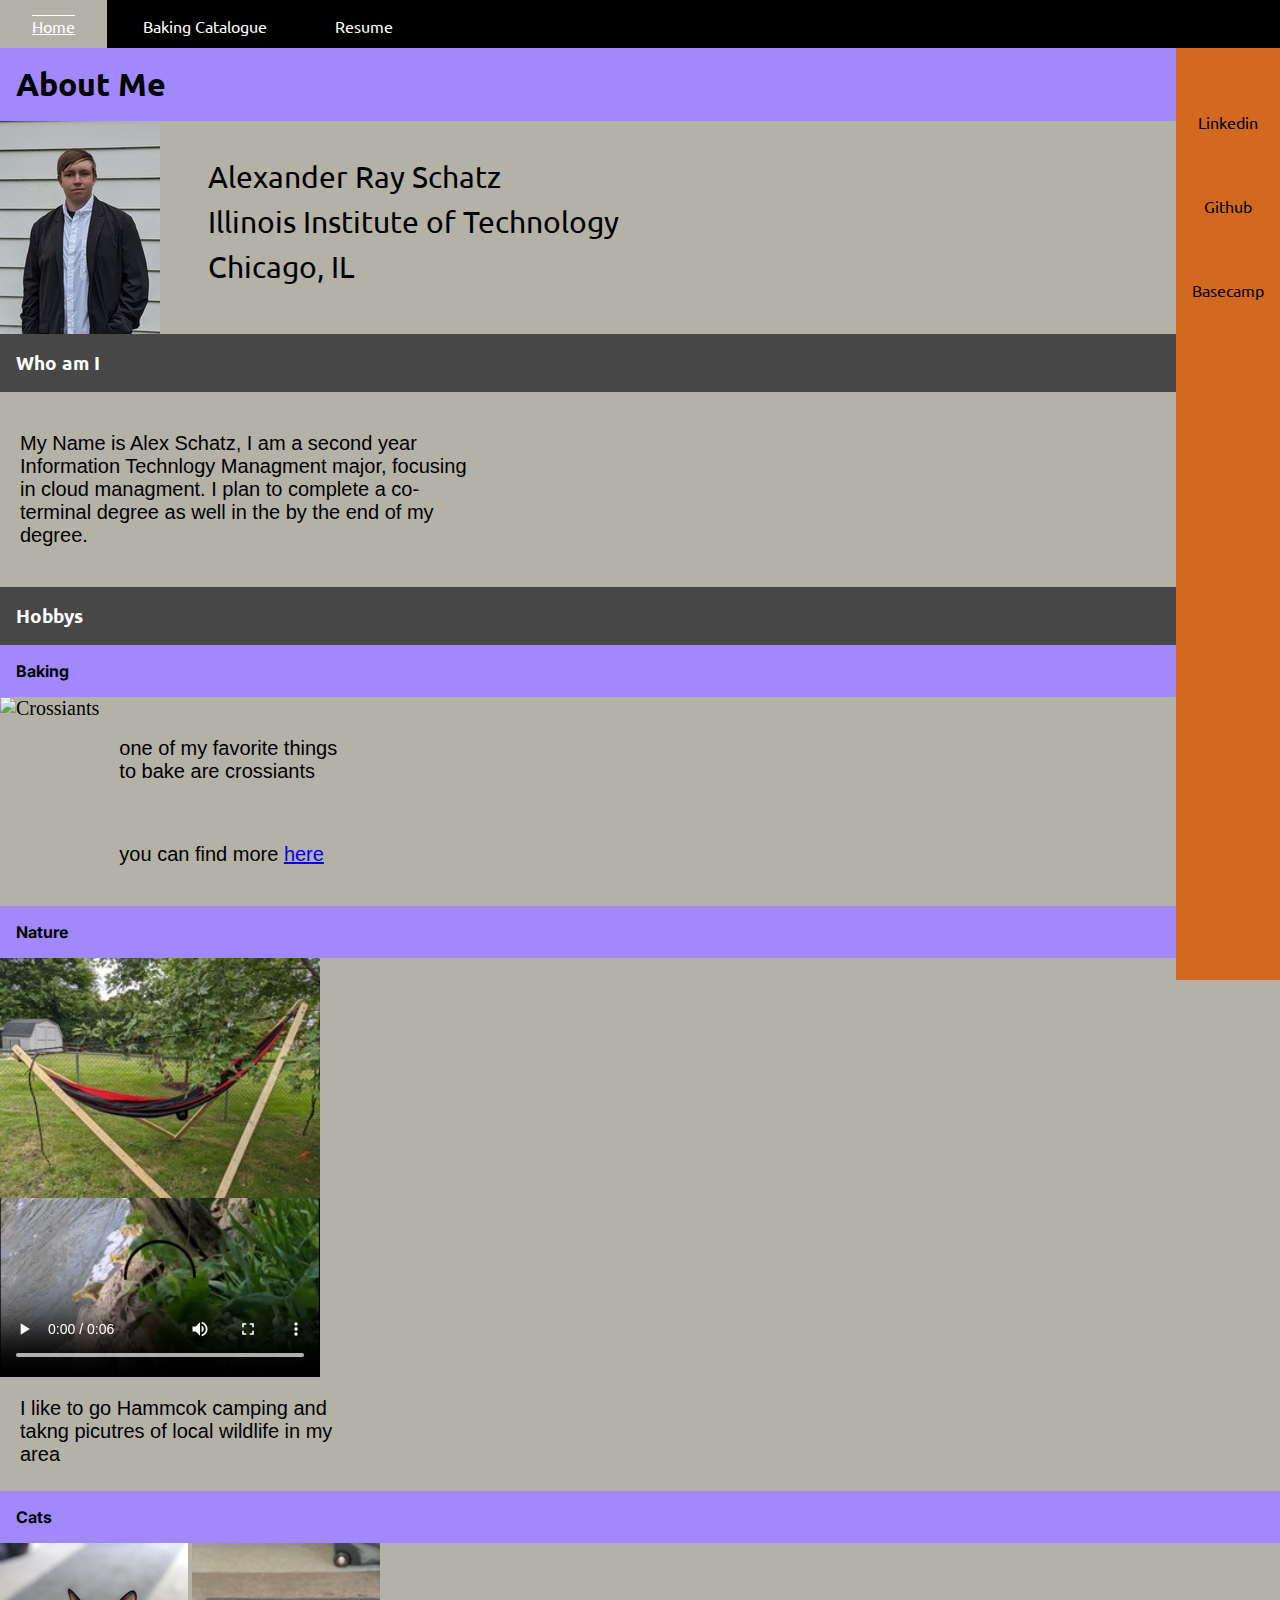
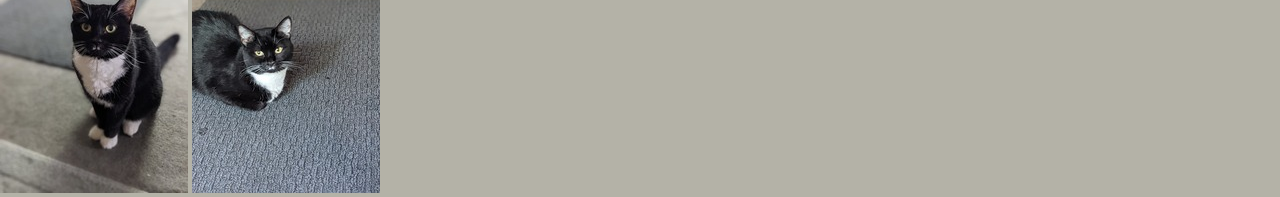
==== index.html @ db6b3311 "added styling to baking" ====
<!doctype html>
<html lang="en">
<head>
    <meta charset="utf-8">
    <title>About me Alex Schatz</title>
    <link rel="stylesheet" href="css/style.css">
    <link rel="icon" href="http://web.iit.edu/sites/web/themes/iit_web/favicon.ico">
</head>
<body>
<header>

    <div id="navbar-container">
        <ul>
            <li><a href="index.html">Home</a></li>
            <li><a href="baking.html">Baking Catalogue</a></li>
            <li><a href="resume.html">Resume</a></li>
        </ul>
    </div>

</header>
<div id="sidebar">
    <div id="sidebar-container">
        <ul>
            <li><a href="https://www.linkedin.com/in/alexander-schatz-9197ba1b5/">Linkedin</a></li>
            <li><a href="https://github.com/radfre">Github</a></li>
            <li><a href="https://3.basecamp.com/3649431/projects/28534990">Basecamp</a></li>
        </ul>
    </div>
</div>

<div ID="homepage">
<h1> About Me</h1>
<div id="cont">
    <img src="images/alex.jpg" alt="Portriat of me" id="test3">
    <div id="cont-text">
        <ul>
            <li> Alexander Ray Schatz</li>
            <li>Illinois Institute of Technology</li>
            <li>Chicago, IL </li>
        </ul>

    </div>
</div>
<h3> Who am I </h3>
<div id="cont4">
    <p>
        My Name is Alex Schatz, I am a second year Information Technlogy Managment major, focusing in cloud
        managment. I
        plan to complete a co-terminal degree as well in the by the end of my degree.
    </p>
</div>


<h3> Hobbys </h3>


<h4>Baking</h4>
<div id="cont2">
    <img src="./images/crossiantk.jpg" alt="Crossiants">
    <div id="cont2-text">
        <p> one of my favorite things to bake are crossiants </p>
        <p> you can find more <a href="./baking/index.html">here</a></p>
    </div>
</div>


<h4>Nature</h4>
<div id="cont3">
    <div id="cont3-media">
        <img src="./images/hammockstand.jpg" alt="Hammock Stand" id="">
        <video controls>
            <source src="./images/ducks.mp4" type="video/mp4">
        </video>
    </div>
    <div id="cont3-text">
        <p> I like to go Hammcok camping and takng picutres of local wildlife in my area </p>
    </div>
</div>

<h4> Cats</h4>
<img src="./images/cat1.jpg" alt="Staring cat" class="heading5">
<img src="./images/cat2.jpg" alt="loaf cat" class="heading5">
</div>
</body>
</html>
---- css/style.css ----
@import url('https://fonts.googleapis.com/css?family=Ubuntu&display=swap');
@import url('https://fonts.googleapis.com/css?family=Inter&display=swap');

body {
    padding: 0 0;
    margin: 0;
}

#navbar-container {
    background: black;
    width: 100%;
    position: fixed;
    display: block;
    top: 0;

}

#navbar-container ul {
    padding: 0;
    margin: 0;
    list-style-type: none;
}

#navbar-container ul li {
    display: inline-block;
}

#navbar-container ul li a {
    display: block;
    padding: 1rem 2rem;
    height: 1rem;
    color: #fff;
    text-decoration: none;
    font-family: "Ubuntu", serif;
}

#navbar-container ul li a:hover {
    background-color: #b4b2a7;
    text-decoration: underline overline;
}


#sidebar-container {
    background-color: chocolate;
    overflow: hidden;
    position: fixed;
    right: 0;
    top: 3rem;
    max-width: 50%;
    height: 100%;
    padding: 1em 0;
    text-align: center;
    display: block;
}

#sidebar-container ul {
    display: block;
    padding: 0;
    list-style-type: none;
}


#sidebar-container ul li a {
    display: block;
    padding: 2em 1em;
    color: #000;
    text-decoration: none;
    font-family: "Ubuntu", serif;
}

#sidebar-container ul li a:hover {
    width: 100%;
    color: #fff;
    background-color: #b4b2a7;
}

#homepage {
    background-color: #b4b2a7;
    margin-top: 3rem;
    height: auto;

}

#homepage h1 {
    display: block;
    padding: 1rem 1rem;
    margin: 0 0;
    color: #000;
    width: 100%;
    background-color: #a189fd;
    font-family: "Ubuntu", serif;
}

#homepage h3 {
    display: block;
    padding: 1rem 1rem;
    margin: 0 0;
    color: #fff;
    width: 100%;
    background-color: #474747;
    font-family: "Ubuntu", serif;
}

#homepage h4 {
    display: block;
    padding: 1rem 1rem;
    margin: 0 0;
    color: #000;
    width: 100%;
    background-color: #a189fd;
    font-family: "Inter", serif;
}

#homepage p {
    padding: 1em 1em;
    max-width: 50%;
    font-family: 'Helvetica', sans-serif;
}

#homepage img {
    display: inline-block;

}

#cont {
    display: inline-block;
    width: 70%;
    font-size: 30px;
    margin: 0 0;
}

#cont img {
    float: left;
}

#cont-text {
    display: inline-block;
    margin: 0.1em;
}

#cont-text ul {
    list-style-type: none;
    float: left;
    font-family: 'ubuntu', sans-serif;
}

#cont-text ul li{
    padding: 0.15em;
}

#cont-text ul li a{
    display: block;

}

#cont2 {
    display: inline-block;
    width: 70%;
    font-size: 20px;
    margin: 0 0;
}

#cont2 img {
    display: block;
    float: left;
}

#cont2-text {
    display: inline-block;
    margin: 0 0;
}


#cont3 {
    display: inline-block;
    width: 70%;
    font-size: 20px;
    margin: 0;
}
#cont4 {
    display: inline-block;
    width: 70%;
    font-size: 20px;
    margin: 0;
}
#cont3-media{
    display: inline-block;
    margin: 0;
    height: 100%;
    float: left;
}

#cont3-media img {
    width: 16em;
    height: auto;
    display: block;
}

#cont3-media video {
    width: 16em;
    height: auto;
    display: block;
    margin: 0;
}


#cont3-text {
    display: inline-block;
    margin: 0 0;
}

#cont3-text p {
    margin: 0 0;
    float: left;
}

.resume {
    background-color: #fff;
    margin-top: 1rem;
    display: block;
    height: auto;
    top: auto;
    width: 100%;

}

#baking {
    background-color: #DBEBEF;
    margin-top: 3rem;
    height: auto;
    display: block;
    top: auto;
    width: 100%;

}

#baking h1 {
    display: block;
    padding: 1rem 1rem;
    margin: 0 0;
    color: #000;
    width: 100%;
    background-color: #a189fd;
    font-family: "Ubuntu", serif;
}

#baking h3 {
    display: block;
    padding: 1rem 1rem;
    margin: 0 0;
    color: #fff;
    width: 100%;
    background-color: #474747;
    font-family: "Ubuntu", serif;
}

#baking h4 {
    display: block;
    padding: 1rem 1rem;
    margin: 0 0;
    color: #000;
    width: 100%;
    background-color: #a189fd;
    font-family: "Inter", serif;
}
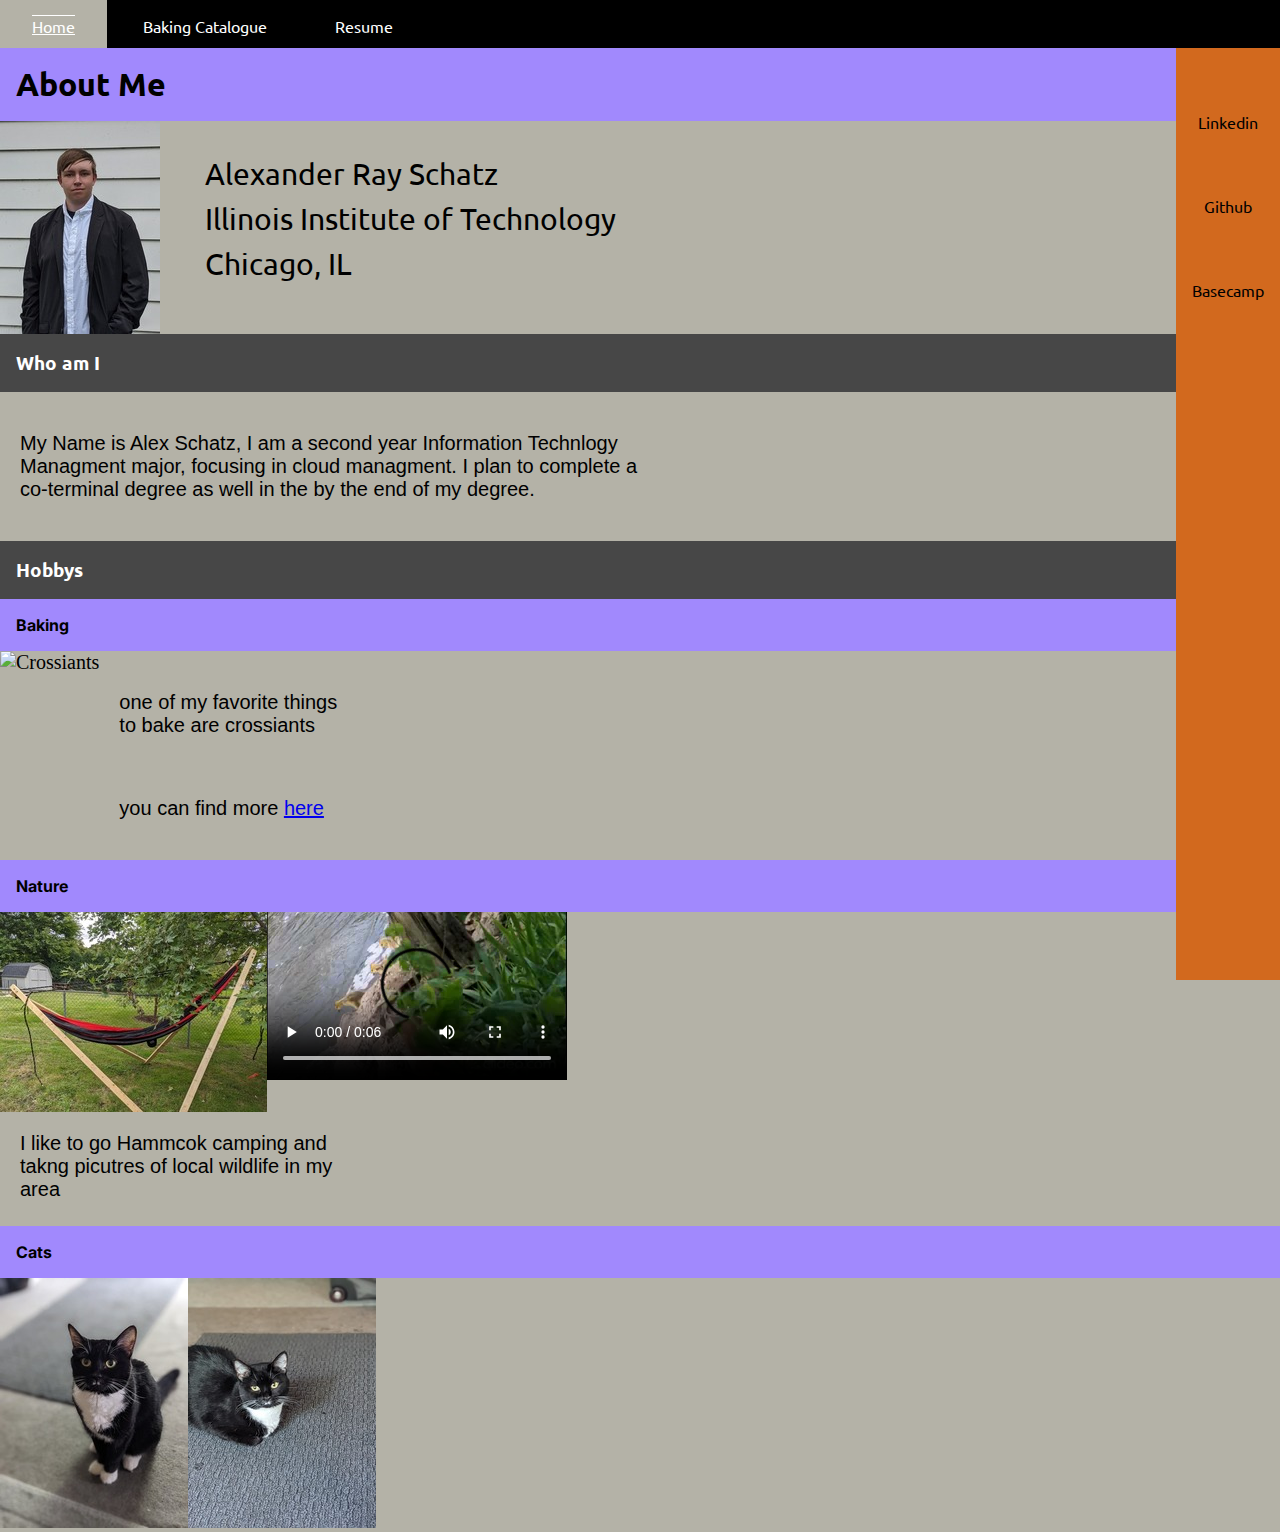
==== commit 9e7c4c57: "finished styling" ====
--- a/index.html
+++ b/index.html
@@ -29,57 +29,59 @@
 </div>
 
 <div ID="homepage">
-<h1> About Me</h1>
-<div id="cont">
-    <img src="images/alex.jpg" alt="Portriat of me" id="test3">
-    <div id="cont-text">
-        <ul>
-            <li> Alexander Ray Schatz</li>
-            <li>Illinois Institute of Technology</li>
-            <li>Chicago, IL </li>
-        </ul>
+    <h1> About Me</h1>
+    <div id="cont">
+        <img src="images/alex.jpg" alt="Portriat of me" id="test3">
+        <div id="cont-text">
+            <ul>
+                <li> Alexander Ray Schatz</li>
+                <li>Illinois Institute of Technology</li>
+                <li>Chicago, IL</li>
+            </ul>
 
+        </div>
     </div>
-</div>
-<h3> Who am I </h3>
-<div id="cont4">
-    <p>
-        My Name is Alex Schatz, I am a second year Information Technlogy Managment major, focusing in cloud
-        managment. I
-        plan to complete a co-terminal degree as well in the by the end of my degree.
-    </p>
-</div>
+    <h3> Who am I </h3>
+    <div id="cont4">
+        <p>
+            My Name is Alex Schatz, I am a second year Information Technlogy Managment major, focusing in cloud
+            managment. I
+            plan to complete a co-terminal degree as well in the by the end of my degree.
+        </p>
+    </div>
 
 
-<h3> Hobbys </h3>
+    <h3> Hobbys </h3>
 
 
-<h4>Baking</h4>
-<div id="cont2">
-    <img src="./images/crossiantk.jpg" alt="Crossiants">
-    <div id="cont2-text">
-        <p> one of my favorite things to bake are crossiants </p>
-        <p> you can find more <a href="./baking/index.html">here</a></p>
+    <h4>Baking</h4>
+    <div id="cont2">
+        <img src="./images/crossiantk.jpg" alt="Crossiants">
+        <div id="cont-text2">
+            <p> one of my favorite things to bake are crossiants </p>
+            <p> you can find more <a href="./baking/index.html">here</a></p>
+        </div>
     </div>
-</div>
 
 
-<h4>Nature</h4>
-<div id="cont3">
-    <div id="cont3-media">
-        <img src="./images/hammockstand.jpg" alt="Hammock Stand" id="">
-        <video controls>
-            <source src="./images/ducks.mp4" type="video/mp4">
-        </video>
+    <h4>Nature</h4>
+    <div id="cont3">
+        <div id="cont-media3">
+            <img src="./images/hammockstand.jpg" alt="Hammock Stand" id="">
+            <video controls>
+                <source src="./images/ducks.mp4" type="video/mp4">
+            </video>
+        </div>
+        <div id="cont-text3">
+            <p> I like to go Hammcok camping and takng picutres of local wildlife in my area </p>
+        </div>
     </div>
-    <div id="cont3-text">
-        <p> I like to go Hammcok camping and takng picutres of local wildlife in my area </p>
+
+    <h4> Cats</h4>
+    <div id="cont5">
+        <img src="./images/cat1.jpg" alt="Staring cat" class="heading5">
+        <img src="./images/cat2.jpg" alt="loaf cat" class="heading5">
     </div>
-</div>
-
-<h4> Cats</h4>
-<img src="./images/cat1.jpg" alt="Staring cat" class="heading5">
-<img src="./images/cat2.jpg" alt="loaf cat" class="heading5">
 </div>
 </body>
 </html>
--- a/css/style.css
+++ b/css/style.css
@@ -1,5 +1,7 @@
 @import url('https://fonts.googleapis.com/css?family=Ubuntu&display=swap');
 @import url('https://fonts.googleapis.com/css?family=Inter&display=swap');
+@import url('https://fonts.googleapis.com/css?family=Tangerine&display=swap');
+@import url('https://fonts.googleapis.com/css?family=Palanquin&display=swap');
 
 body {
     padding: 0 0;
@@ -89,6 +91,8 @@
     width: 100%;
     background-color: #a189fd;
     font-family: "Ubuntu", serif;
+    font-size: xx-large;
+
 }
 
 #homepage h3 {
@@ -122,98 +126,6 @@
 
 }
 
-#cont {
-    display: inline-block;
-    width: 70%;
-    font-size: 30px;
-    margin: 0 0;
-}
-
-#cont img {
-    float: left;
-}
-
-#cont-text {
-    display: inline-block;
-    margin: 0.1em;
-}
-
-#cont-text ul {
-    list-style-type: none;
-    float: left;
-    font-family: 'ubuntu', sans-serif;
-}
-
-#cont-text ul li{
-    padding: 0.15em;
-}
-
-#cont-text ul li a{
-    display: block;
-
-}
-
-#cont2 {
-    display: inline-block;
-    width: 70%;
-    font-size: 20px;
-    margin: 0 0;
-}
-
-#cont2 img {
-    display: block;
-    float: left;
-}
-
-#cont2-text {
-    display: inline-block;
-    margin: 0 0;
-}
-
-
-#cont3 {
-    display: inline-block;
-    width: 70%;
-    font-size: 20px;
-    margin: 0;
-}
-#cont4 {
-    display: inline-block;
-    width: 70%;
-    font-size: 20px;
-    margin: 0;
-}
-#cont3-media{
-    display: inline-block;
-    margin: 0;
-    height: 100%;
-    float: left;
-}
-
-#cont3-media img {
-    width: 16em;
-    height: auto;
-    display: block;
-}
-
-#cont3-media video {
-    width: 16em;
-    height: auto;
-    display: block;
-    margin: 0;
-}
-
-
-#cont3-text {
-    display: inline-block;
-    margin: 0 0;
-}
-
-#cont3-text p {
-    margin: 0 0;
-    float: left;
-}
-
 .resume {
     background-color: #fff;
     margin-top: 1rem;
@@ -225,12 +137,14 @@
 }
 
 #baking {
-    background-color: #DBEBEF;
+    background-color: #F7F1FE;
     margin-top: 3rem;
     height: auto;
     display: block;
     top: auto;
     width: 100%;
+    font-family: 'Palanquin', sans-serif;
+
 
 }
 
@@ -240,31 +154,111 @@
     margin: 0 0;
     color: #000;
     width: 100%;
-    background-color: #a189fd;
-    font-family: "Ubuntu", serif;
-}
-
-#baking h3 {
-    display: block;
-    padding: 1rem 1rem;
-    margin: 0 0;
-    color: #fff;
-    width: 100%;
-    background-color: #474747;
-    font-family: "Ubuntu", serif;
-}
-
-#baking h4 {
-    display: block;
-    padding: 1rem 1rem;
-    margin: 0 0;
-    color: #000;
-    width: 100%;
-    background-color: #a189fd;
-    font-family: "Inter", serif;
-}
-
-
-
-
-
+    font-family: 'Tangerine', sans-serif;
+    font-size: 4em;
+}
+
+#baking h2 {
+    display: block;
+    padding: 1rem 1rem;
+    margin: 0 0;
+    color: #000;
+    width: 100%;
+
+    font-size: xx-large;
+ }
+#baking p {
+    padding: 1em 1em;
+    margin: 0 0;
+    max-width: 85%;
+}
+
+#baking img {
+    display: inline-block;
+    padding: 1em 1em;
+
+}
+
+#resume {
+    background-color: #fff;
+    margin-top: 3rem;
+    display: block;
+    height: auto;
+    top: auto;
+    width: 100%;
+    font-family: 'ubuntu', sans-serif;
+}
+#resume h1{
+    display: block;
+    padding: 1rem 1rem;
+    margin: 0 0;
+    color: #000;
+    width: 100%;
+    font-size: 4em;
+}
+#resume h2, #resume h3{
+    margin: 0 1em;
+    padding: 0.5em 1em;
+}
+
+#cont{
+    display: inline-block;
+    width: 70%;
+    font-size: 30px;
+    margin: 0 0;
+}
+#cont img{
+    float: left;
+}
+
+#cont-text ul {
+    list-style-type: none;
+    float: left;
+    font-family: 'ubuntu', sans-serif;
+}
+
+#cont-text ul li{
+    padding: 0.15em;
+}
+
+#cont-text ul li a{
+    display: block;
+
+}
+
+#cont1, #cont2, #cont3, #cont4, #cont5, #cont6{
+    display: inline-block;
+    font-size: 20px;
+}
+
+#cont1 img, #cont2 img, #cont2 img, #cont3 img, #cont4 img, #cont5 img, #cont6 img{
+    display: block;
+    float: left;
+}
+
+#cont-text, #cont-text1, #cont-text2, #cont-text3, #cont-text4, #cont-text5, #cont-text6{
+    display: inline-block;
+    height: 100%;
+}
+#cont-text p, #cont-text1 p, #cont-text3 p, #cont-text4 p, #cont-text5 p, #cont-text6 p{
+    margin: 0 0;
+    float: left;
+}
+
+
+#cont3-media{
+    display: inline-block;
+    float: left;
+    width: 17em;
+}
+
+#cont3-media img {
+    display: inline-block;
+    width: 16em;
+
+}
+
+#cont3-media video {
+    display: inline-block;
+    width: 16em;
+}
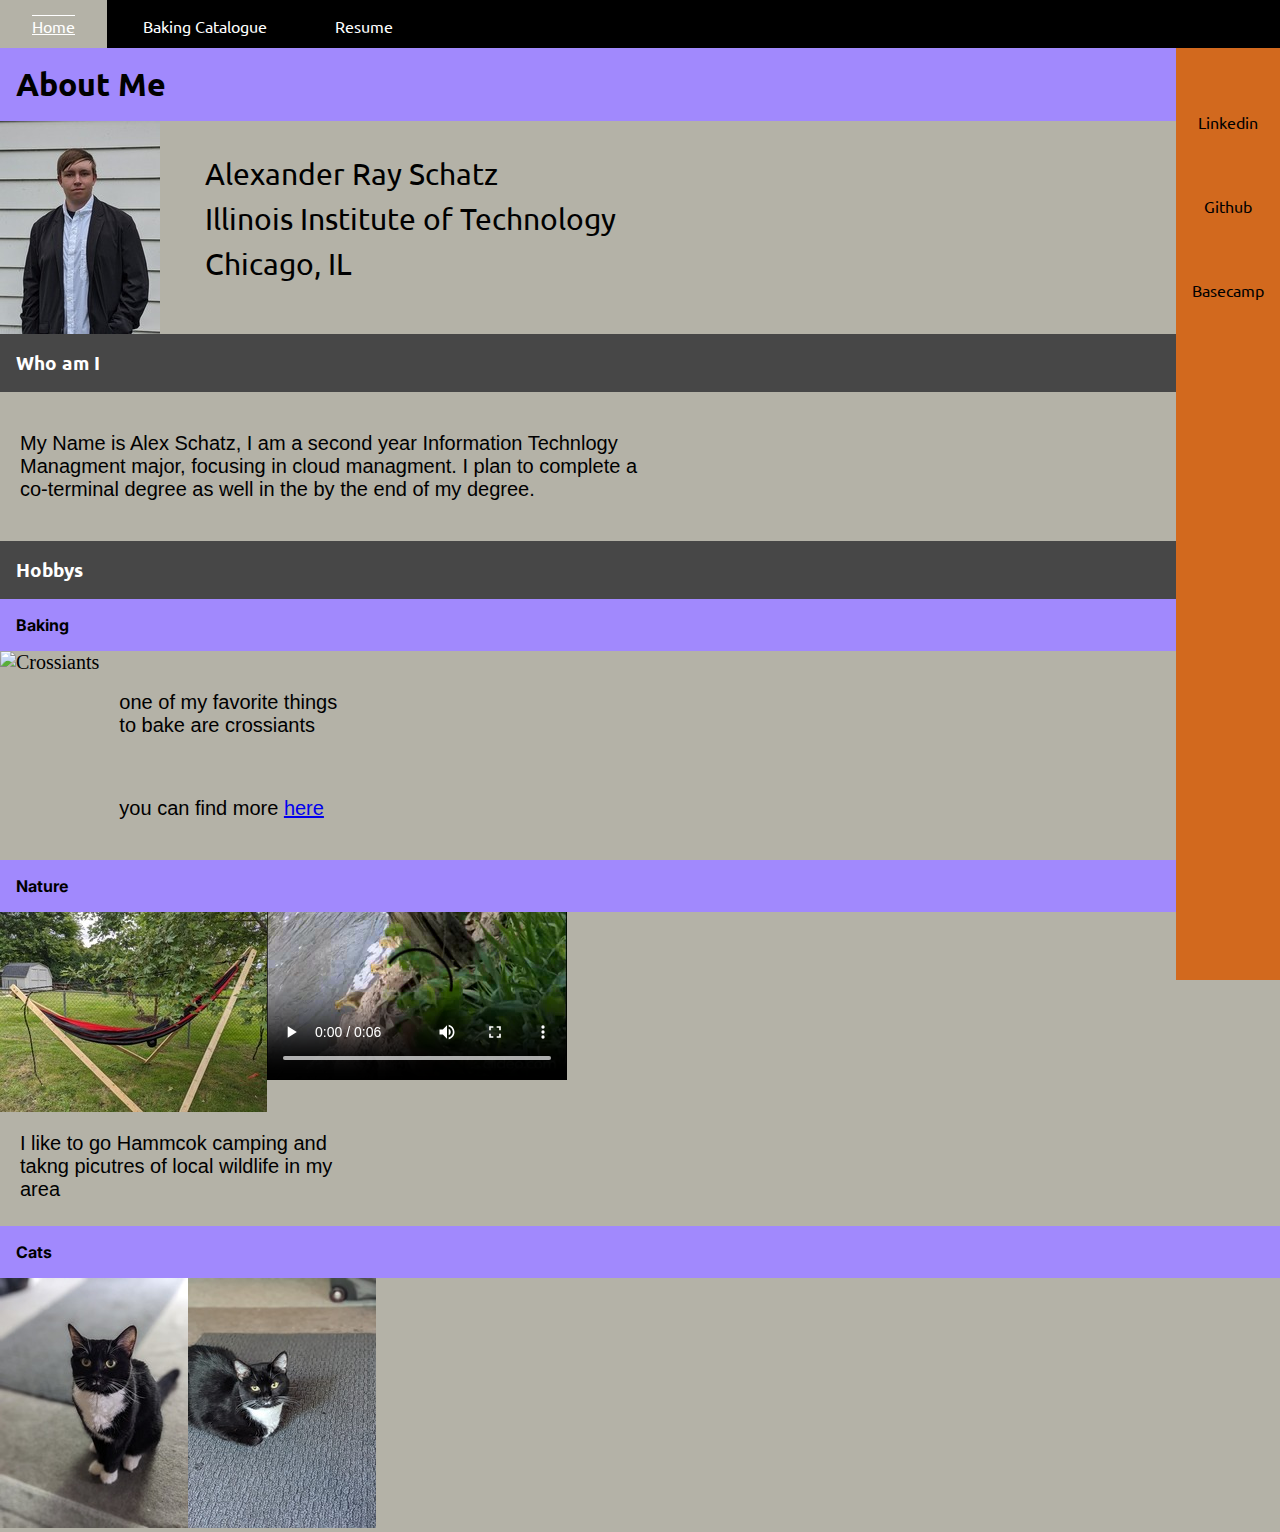
==== commit e672cd38: "fixed indentation" ====
--- a/index.html
+++ b/index.html
@@ -1,87 +1,87 @@
 <!doctype html>
 <html lang="en">
 <head>
-    <meta charset="utf-8">
-    <title>About me Alex Schatz</title>
-    <link rel="stylesheet" href="css/style.css">
-    <link rel="icon" href="http://web.iit.edu/sites/web/themes/iit_web/favicon.ico">
+  <meta charset="utf-8">
+  <title>About me Alex Schatz</title>
+  <link rel="stylesheet" href="css/style.css">
+  <link rel="icon" href="http://web.iit.edu/sites/web/themes/iit_web/favicon.ico">
 </head>
 <body>
 <header>
 
-    <div id="navbar-container">
-        <ul>
-            <li><a href="index.html">Home</a></li>
-            <li><a href="baking.html">Baking Catalogue</a></li>
-            <li><a href="resume.html">Resume</a></li>
-        </ul>
-    </div>
+  <div id="navbar-container">
+    <ul>
+      <li><a href="index.html">Home</a></li>
+      <li><a href="baking.html">Baking Catalogue</a></li>
+      <li><a href="resume.html">Resume</a></li>
+    </ul>
+  </div>
 
 </header>
 <div id="sidebar">
-    <div id="sidebar-container">
-        <ul>
-            <li><a href="https://www.linkedin.com/in/alexander-schatz-9197ba1b5/">Linkedin</a></li>
-            <li><a href="https://github.com/radfre">Github</a></li>
-            <li><a href="https://3.basecamp.com/3649431/projects/28534990">Basecamp</a></li>
-        </ul>
-    </div>
+  <div id="sidebar-container">
+    <ul>
+      <li><a href="https://www.linkedin.com/in/alexander-schatz-9197ba1b5/">Linkedin</a></li>
+      <li><a href="https://github.com/radfre">Github</a></li>
+      <li><a href="https://3.basecamp.com/3649431/projects/28534990">Basecamp</a></li>
+    </ul>
+  </div>
 </div>
 
 <div ID="homepage">
-    <h1> About Me</h1>
-    <div id="cont">
-        <img src="images/alex.jpg" alt="Portriat of me" id="test3">
-        <div id="cont-text">
-            <ul>
-                <li> Alexander Ray Schatz</li>
-                <li>Illinois Institute of Technology</li>
-                <li>Chicago, IL</li>
-            </ul>
+  <h1> About Me</h1>
+  <div id="cont">
+    <img src="images/alex.jpg" alt="Portriat of me" id="test3">
+    <div id="cont-text">
+      <ul>
+        <li> Alexander Ray Schatz</li>
+        <li>Illinois Institute of Technology</li>
+        <li>Chicago, IL</li>
+      </ul>
 
-        </div>
     </div>
-    <h3> Who am I </h3>
-    <div id="cont4">
-        <p>
-            My Name is Alex Schatz, I am a second year Information Technlogy Managment major, focusing in cloud
-            managment. I
-            plan to complete a co-terminal degree as well in the by the end of my degree.
-        </p>
-    </div>
+  </div>
+  <h3> Who am I </h3>
+  <div id="cont4">
+    <p>
+      My Name is Alex Schatz, I am a second year Information Technlogy Managment major, focusing in cloud
+      managment. I
+      plan to complete a co-terminal degree as well in the by the end of my degree.
+    </p>
+  </div>
 
 
-    <h3> Hobbys </h3>
+  <h3> Hobbys </h3>
 
 
-    <h4>Baking</h4>
-    <div id="cont2">
-        <img src="./images/crossiantk.jpg" alt="Crossiants">
-        <div id="cont-text2">
-            <p> one of my favorite things to bake are crossiants </p>
-            <p> you can find more <a href="./baking/index.html">here</a></p>
-        </div>
+  <h4>Baking</h4>
+  <div id="cont2">
+    <img src="./images/crossiantk.jpg" alt="Crossiants">
+    <div id="cont-text2">
+      <p> one of my favorite things to bake are crossiants </p>
+      <p> you can find more <a href="./baking/index.html">here</a></p>
     </div>
+  </div>
 
 
-    <h4>Nature</h4>
-    <div id="cont3">
-        <div id="cont-media3">
-            <img src="./images/hammockstand.jpg" alt="Hammock Stand" id="">
-            <video controls>
-                <source src="./images/ducks.mp4" type="video/mp4">
-            </video>
-        </div>
-        <div id="cont-text3">
-            <p> I like to go Hammcok camping and takng picutres of local wildlife in my area </p>
-        </div>
+  <h4>Nature</h4>
+  <div id="cont3">
+    <div id="cont-media3">
+      <img src="./images/hammockstand.jpg" alt="Hammock Stand" id="">
+      <video controls>
+        <source src="./images/ducks.mp4" type="video/mp4">
+      </video>
     </div>
+    <div id="cont-text3">
+      <p> I like to go Hammcok camping and takng picutres of local wildlife in my area </p>
+    </div>
+  </div>
 
-    <h4> Cats</h4>
-    <div id="cont5">
-        <img src="./images/cat1.jpg" alt="Staring cat" class="heading5">
-        <img src="./images/cat2.jpg" alt="loaf cat" class="heading5">
-    </div>
+  <h4> Cats</h4>
+  <div id="cont5">
+    <img src="./images/cat1.jpg" alt="Staring cat" class="heading5">
+    <img src="./images/cat2.jpg" alt="loaf cat" class="heading5">
+  </div>
 </div>
 </body>
 </html>
--- a/css/style.css
+++ b/css/style.css
@@ -166,7 +166,8 @@
     width: 100%;
 
     font-size: xx-large;
- }
+}
+
 #baking p {
     padding: 1em 1em;
     margin: 0 0;
@@ -188,7 +189,8 @@
     width: 100%;
     font-family: 'ubuntu', sans-serif;
 }
-#resume h1{
+
+#resume h1 {
     display: block;
     padding: 1rem 1rem;
     margin: 0 0;
@@ -196,18 +198,20 @@
     width: 100%;
     font-size: 4em;
 }
-#resume h2, #resume h3{
+
+#resume h2, #resume h3 {
     margin: 0 1em;
     padding: 0.5em 1em;
 }
 
-#cont{
+#cont {
     display: inline-block;
     width: 70%;
     font-size: 30px;
     margin: 0 0;
 }
-#cont img{
+
+#cont img {
     float: left;
 }
 
@@ -217,36 +221,37 @@
     font-family: 'ubuntu', sans-serif;
 }
 
-#cont-text ul li{
+#cont-text ul li {
     padding: 0.15em;
 }
 
-#cont-text ul li a{
-    display: block;
-
-}
-
-#cont1, #cont2, #cont3, #cont4, #cont5, #cont6{
+#cont-text ul li a {
+    display: block;
+
+}
+
+#cont1, #cont2, #cont3, #cont4, #cont5, #cont6 {
     display: inline-block;
     font-size: 20px;
 }
 
-#cont1 img, #cont2 img, #cont2 img, #cont3 img, #cont4 img, #cont5 img, #cont6 img{
-    display: block;
-    float: left;
-}
-
-#cont-text, #cont-text1, #cont-text2, #cont-text3, #cont-text4, #cont-text5, #cont-text6{
+#cont1 img, #cont2 img, #cont2 img, #cont3 img, #cont4 img, #cont5 img, #cont6 img {
+    display: block;
+    float: left;
+}
+
+#cont-text, #cont-text1, #cont-text2, #cont-text3, #cont-text4, #cont-text5, #cont-text6 {
     display: inline-block;
     height: 100%;
 }
-#cont-text p, #cont-text1 p, #cont-text3 p, #cont-text4 p, #cont-text5 p, #cont-text6 p{
-    margin: 0 0;
-    float: left;
-}
-
-
-#cont3-media{
+
+#cont-text p, #cont-text1 p, #cont-text3 p, #cont-text4 p, #cont-text5 p, #cont-text6 p {
+    margin: 0 0;
+    float: left;
+}
+
+
+#cont3-media {
     display: inline-block;
     float: left;
     width: 17em;
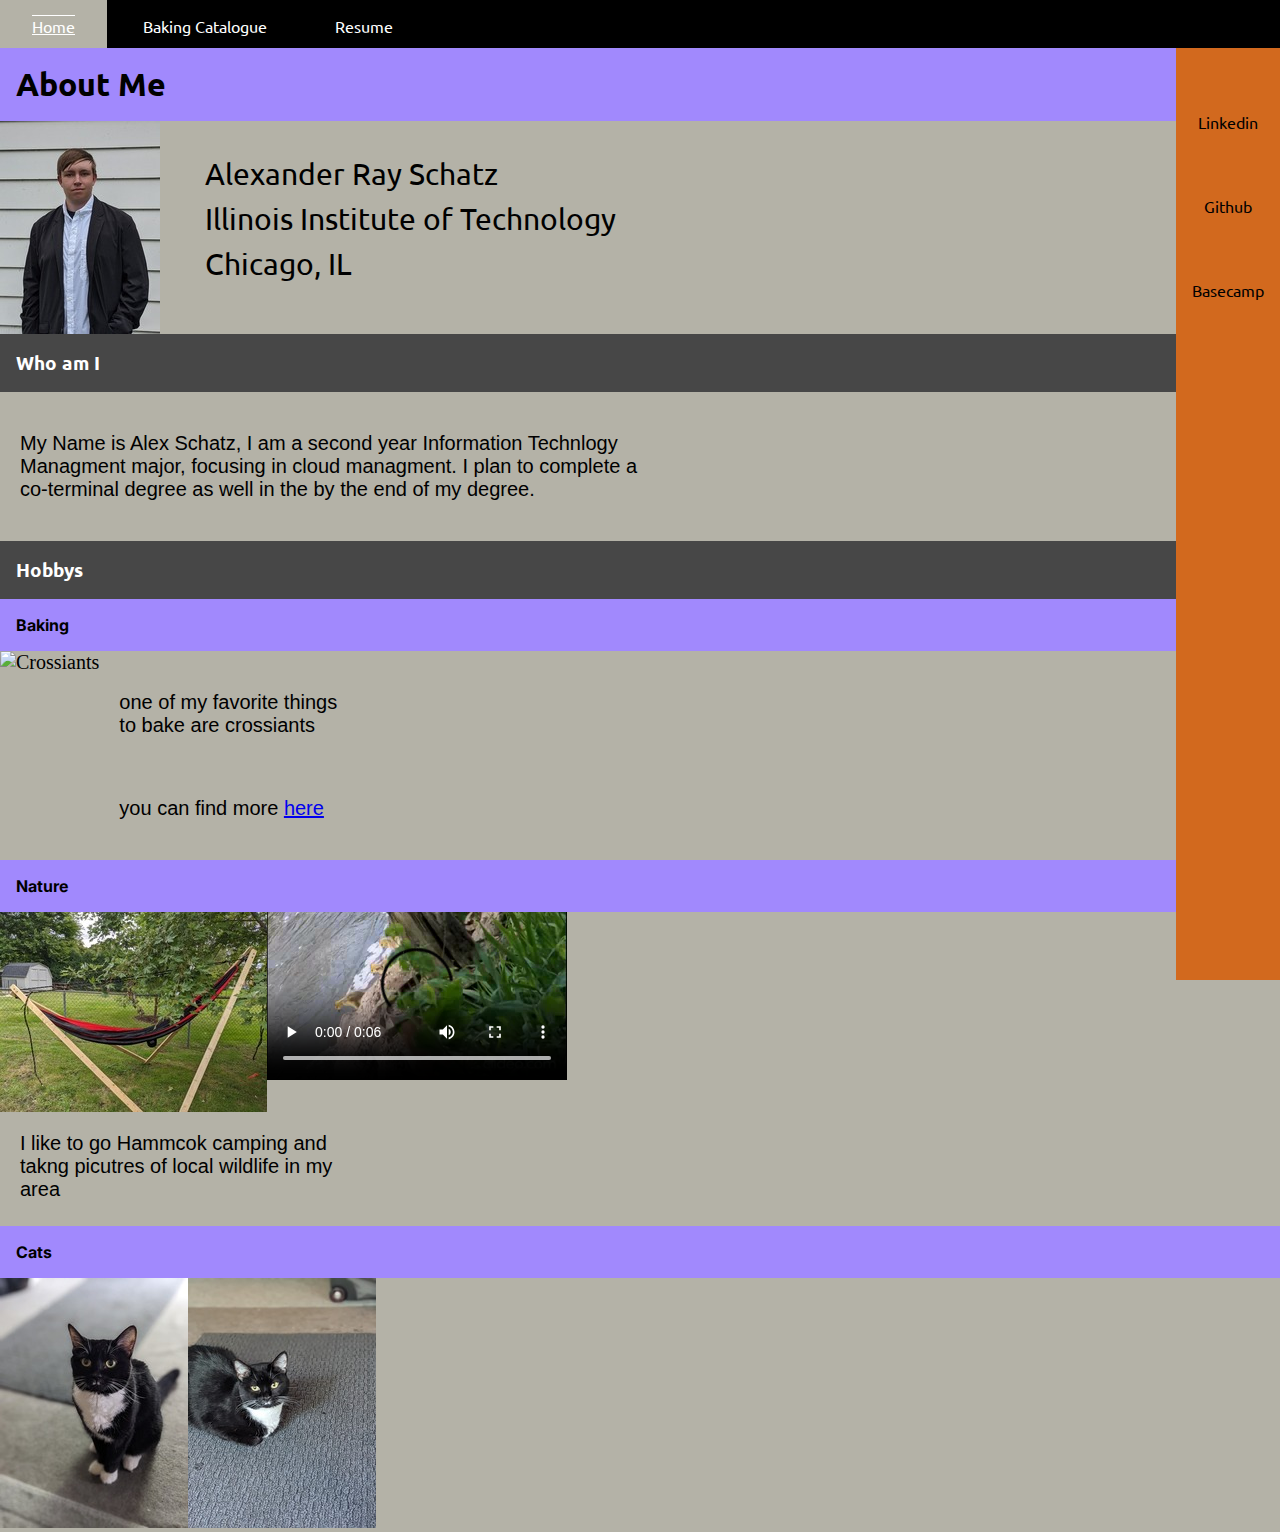
==== commit c31df461: "updated icon image and crossiant path" ====
--- a/index.html
+++ b/index.html
@@ -4,7 +4,7 @@
   <meta charset="utf-8">
   <title>About me Alex Schatz</title>
   <link rel="stylesheet" href="css/style.css">
-  <link rel="icon" href="http://web.iit.edu/sites/web/themes/iit_web/favicon.ico">
+  <link rel="icon" href="images/esteine.png">
 </head>
 <body>
 <header>
@@ -56,7 +56,7 @@
 
   <h4>Baking</h4>
   <div id="cont2">
-    <img src="./images/crossiantk.jpg" alt="Crossiants">
+    <img src="images/crossiantk.jpg" alt="Crossiants">
     <div id="cont-text2">
       <p> one of my favorite things to bake are crossiants </p>
       <p> you can find more <a href="./baking/index.html">here</a></p>
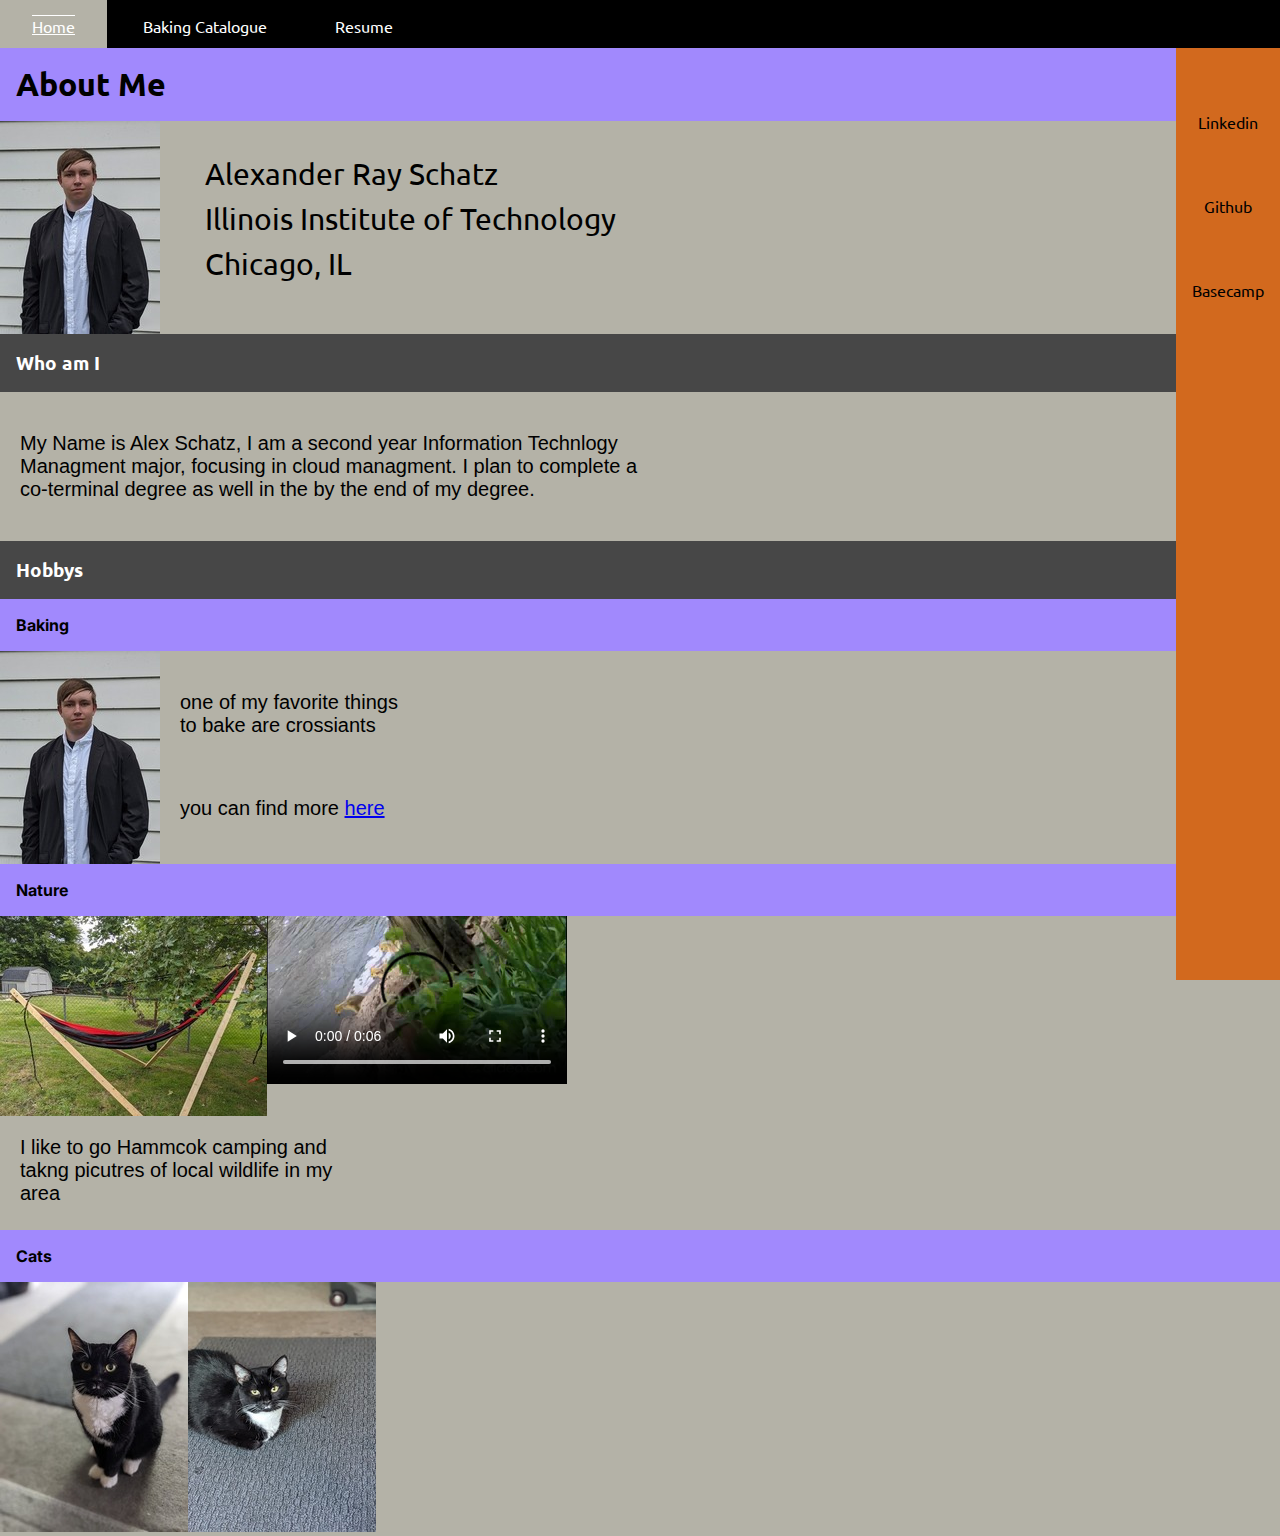
==== commit 38e36e0d: "test to see if crossiant works" ====
--- a/index.html
+++ b/index.html
@@ -56,7 +56,7 @@
 
   <h4>Baking</h4>
   <div id="cont2">
-    <img src="images/crossiantk.jpg" alt="Crossiants">
+    <img src="images/alex.jpg" alt="Crossiants">
     <div id="cont-text2">
       <p> one of my favorite things to bake are crossiants </p>
       <p> you can find more <a href="./baking/index.html">here</a></p>
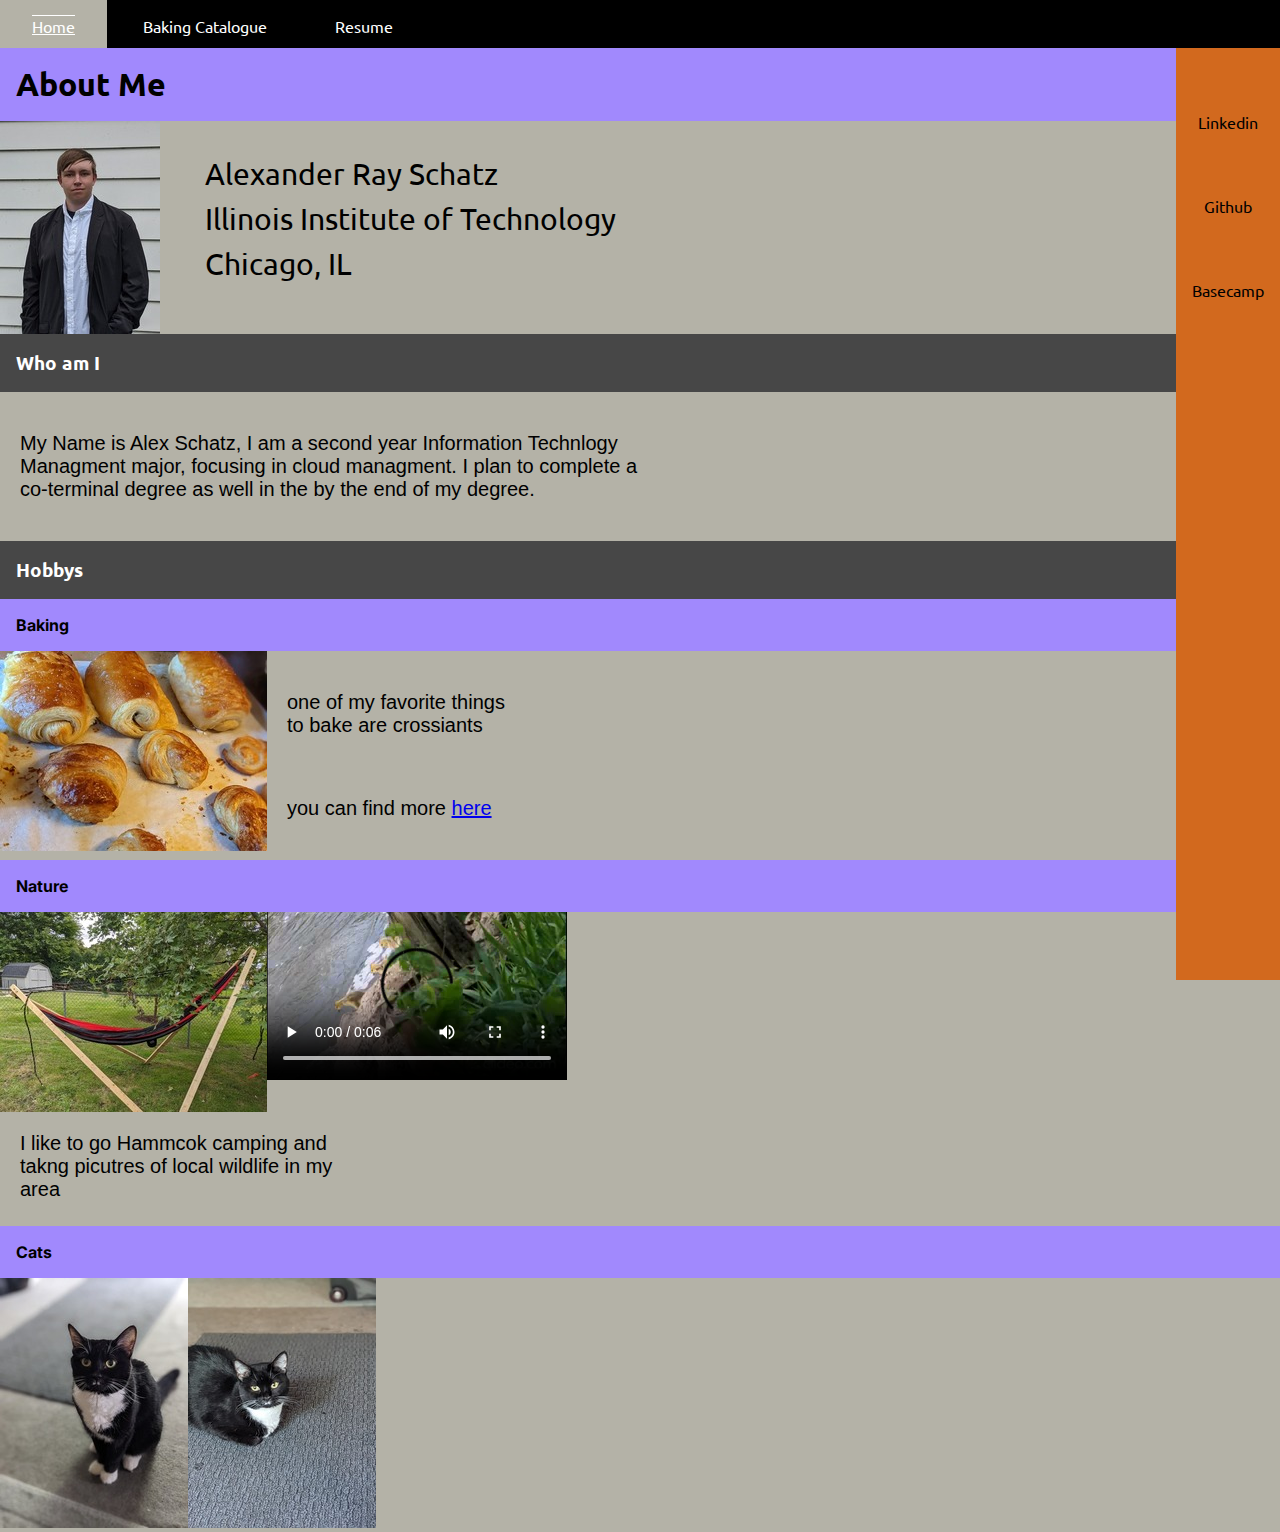
==== commit 245532e0: "fill in image worked replcaing" ====
--- a/index.html
+++ b/index.html
@@ -56,7 +56,7 @@
 
   <h4>Baking</h4>
   <div id="cont2">
-    <img src="images/alex.jpg" alt="Crossiants">
+    <img src="images/crossiantK.jpg" alt="Crossiants">
     <div id="cont-text2">
       <p> one of my favorite things to bake are crossiants </p>
       <p> you can find more <a href="./baking/index.html">here</a></p>
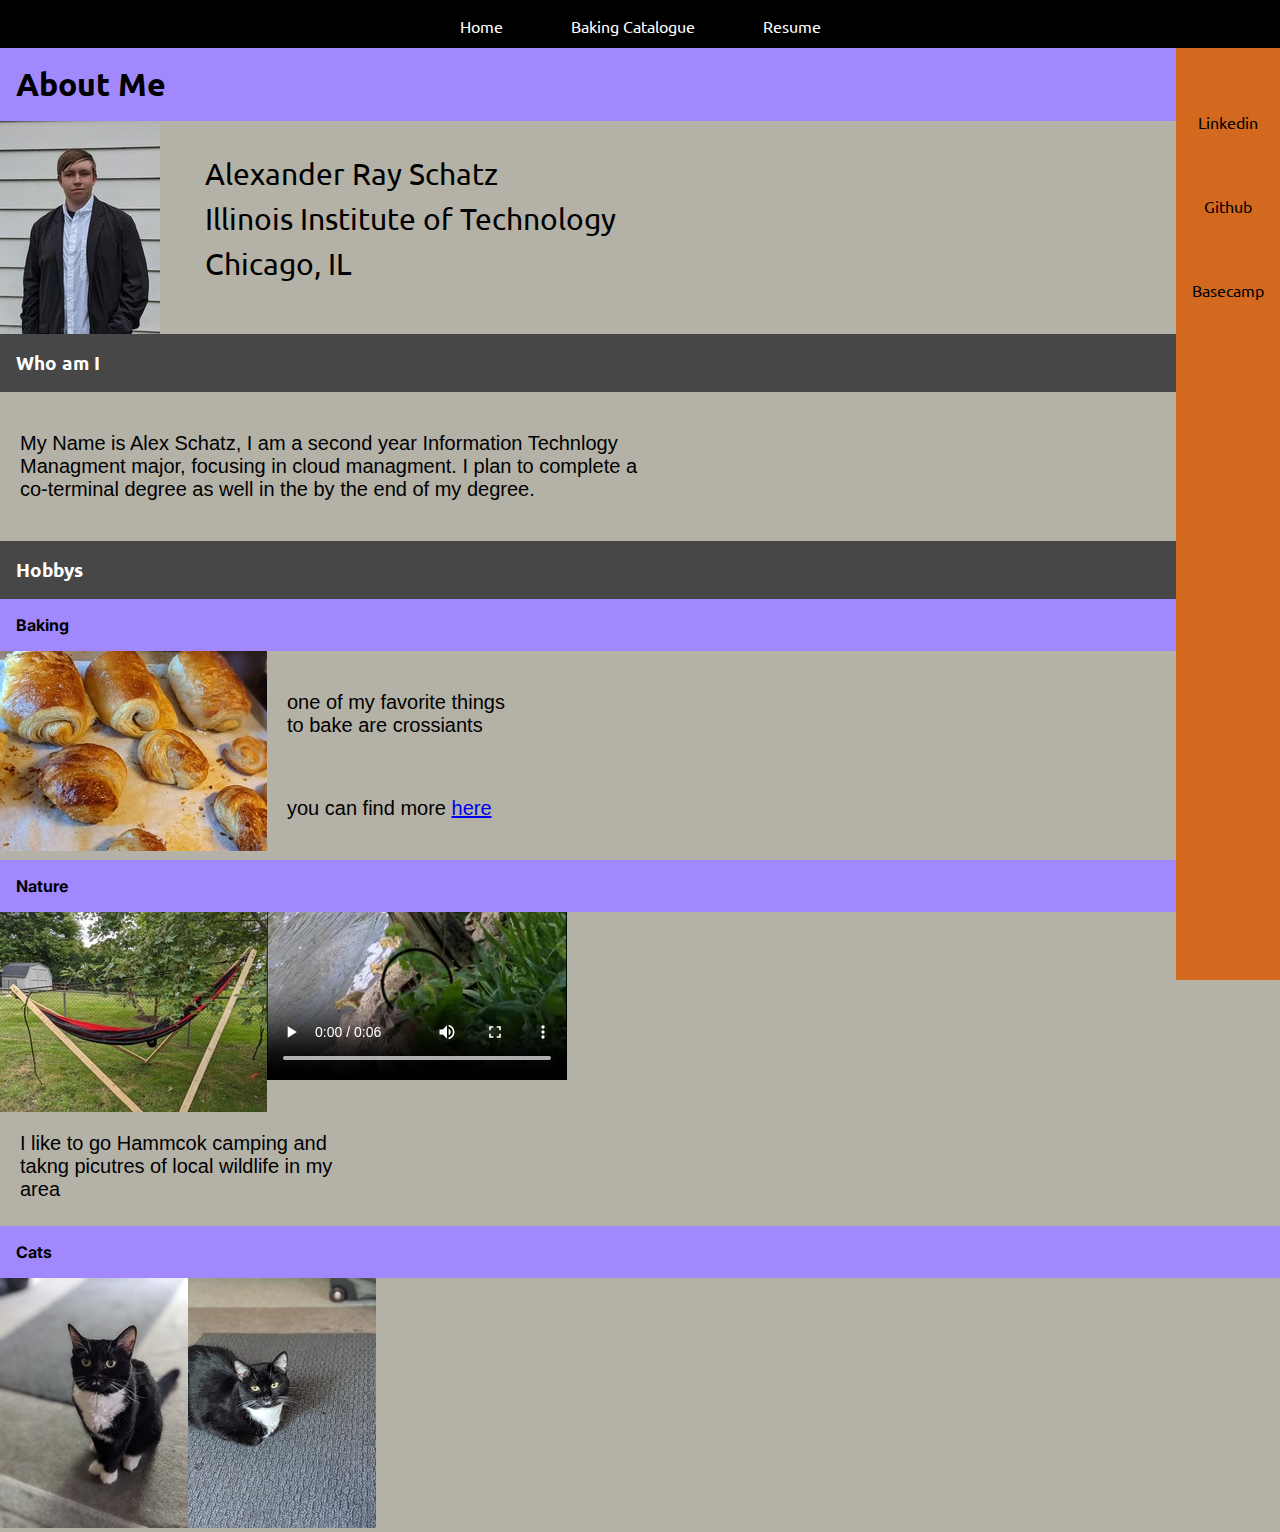
==== commit fe29a16a: "centriled nav bar, fixed link" ====
--- a/index.html
+++ b/index.html
@@ -10,11 +10,13 @@
 <header>
 
   <div id="navbar-container">
-    <ul>
-      <li><a href="index.html">Home</a></li>
-      <li><a href="baking.html">Baking Catalogue</a></li>
-      <li><a href="resume.html">Resume</a></li>
-    </ul>
+    <div id="navbar">
+      <ul>
+        <li><a href="index.html">Home</a></li>
+        <li><a href="baking.html">Baking Catalogue</a></li>
+        <li><a href="resume.html">Resume</a></li>
+      </ul>
+    </div>
   </div>
 
 </header>
@@ -59,7 +61,7 @@
     <img src="images/crossiantK.jpg" alt="Crossiants">
     <div id="cont-text2">
       <p> one of my favorite things to bake are crossiants </p>
-      <p> you can find more <a href="./baking/index.html">here</a></p>
+      <p> you can find more <a href="./baking.html">here</a></p>
     </div>
   </div>
 
--- a/css/style.css
+++ b/css/style.css
@@ -7,8 +7,12 @@
     padding: 0 0;
     margin: 0;
 }
-
-#navbar-container {
+#navbar-container{
+    width: 100%;
+    text-align: center;
+
+}
+#navbar {
     background: black;
     width: 100%;
     position: fixed;
@@ -17,17 +21,17 @@
 
 }
 
-#navbar-container ul {
+#navbar ul {
     padding: 0;
     margin: 0;
     list-style-type: none;
 }
 
-#navbar-container ul li {
-    display: inline-block;
-}
-
-#navbar-container ul li a {
+#navbar ul li {
+    display: inline-block;
+}
+
+#navbar ul li a {
     display: block;
     padding: 1rem 2rem;
     height: 1rem;
@@ -36,7 +40,7 @@
     font-family: "Ubuntu", serif;
 }
 
-#navbar-container ul li a:hover {
+#navbar ul li a:hover {
     background-color: #b4b2a7;
     text-decoration: underline overline;
 }
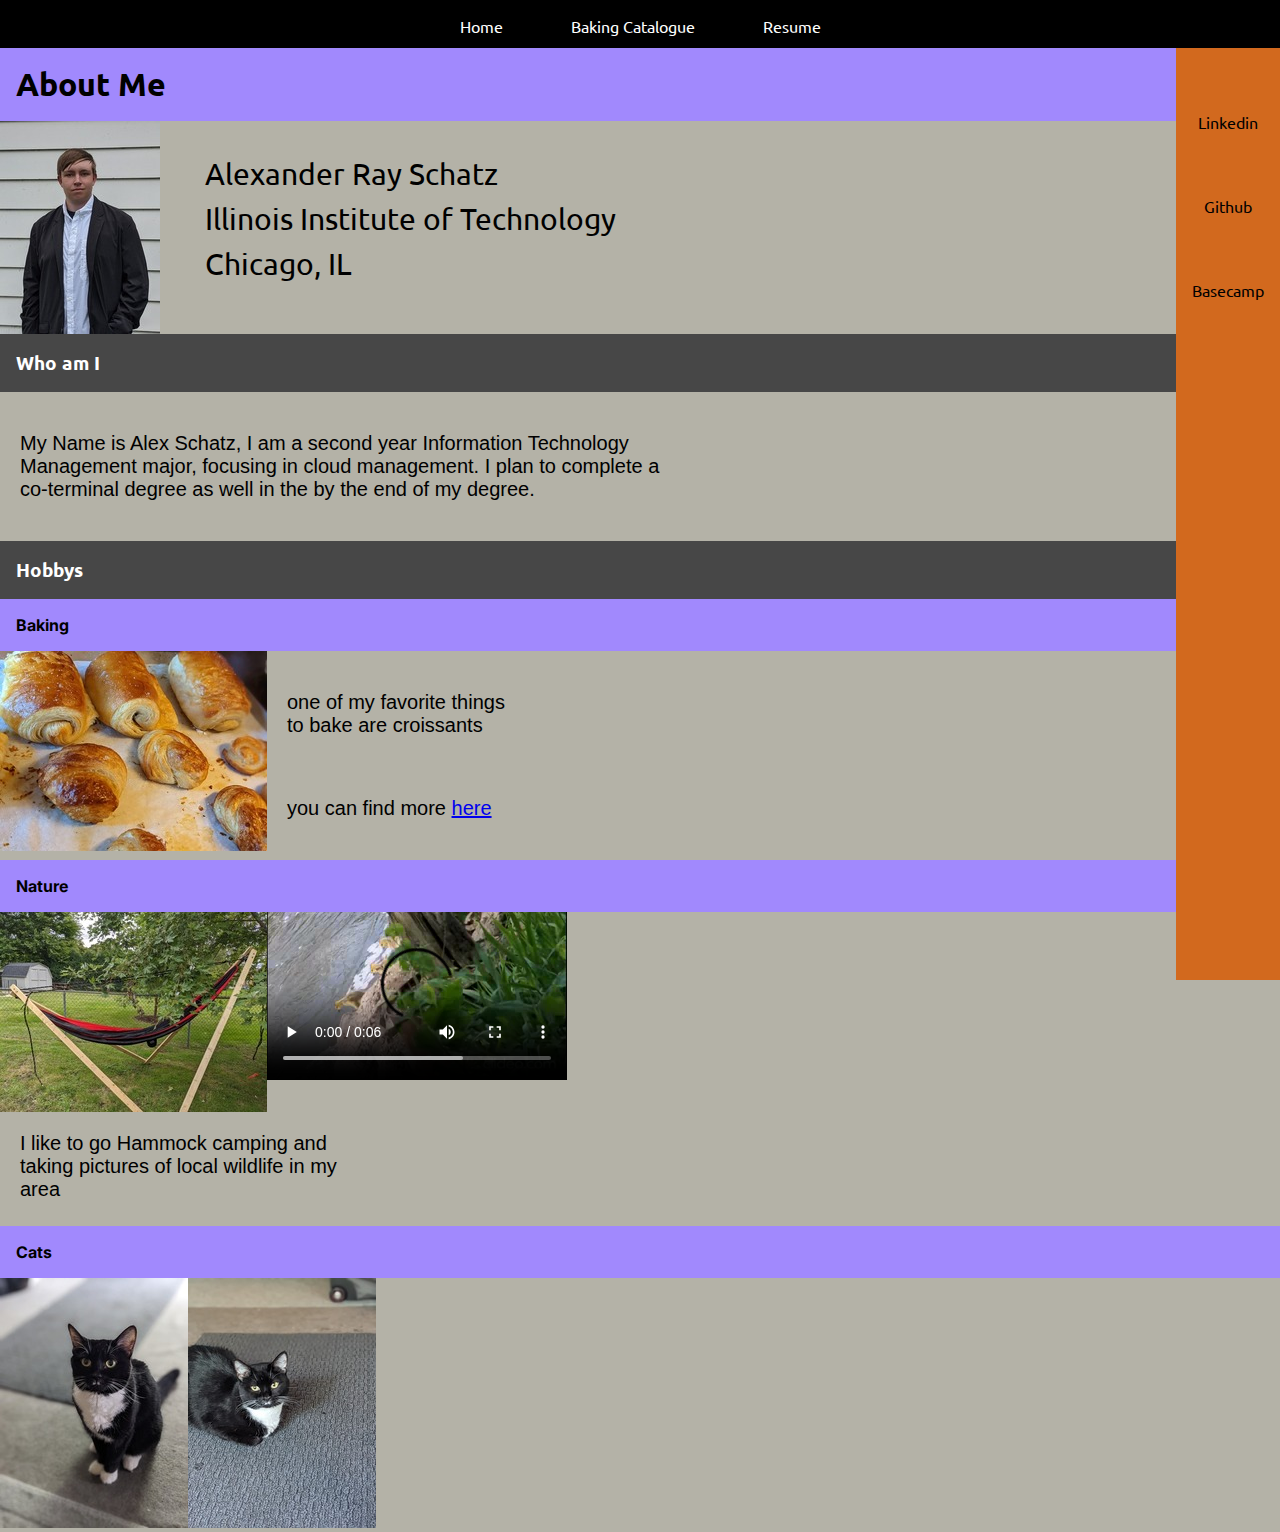
==== commit 271c40aa: "removed non-utf and spelling issues" ====
--- a/index.html
+++ b/index.html
@@ -33,7 +33,7 @@
 <div ID="homepage">
   <h1> About Me</h1>
   <div id="cont">
-    <img src="images/alex.jpg" alt="Portriat of me" id="test3">
+    <img src="images/alex.jpg" alt="Portrait of me" id="test3">
     <div id="cont-text">
       <ul>
         <li> Alexander Ray Schatz</li>
@@ -46,8 +46,8 @@
   <h3> Who am I </h3>
   <div id="cont4">
     <p>
-      My Name is Alex Schatz, I am a second year Information Technlogy Managment major, focusing in cloud
-      managment. I
+      My Name is Alex Schatz, I am a second year Information Technology Management major, focusing in cloud
+      management. I
       plan to complete a co-terminal degree as well in the by the end of my degree.
     </p>
   </div>
@@ -58,9 +58,9 @@
 
   <h4>Baking</h4>
   <div id="cont2">
-    <img src="images/crossiantK.jpg" alt="Crossiants">
+    <img src="images/crossiantK.jpg" alt="Croissants">
     <div id="cont-text2">
-      <p> one of my favorite things to bake are crossiants </p>
+      <p> one of my favorite things to bake are croissants </p>
       <p> you can find more <a href="./baking.html">here</a></p>
     </div>
   </div>
@@ -69,13 +69,13 @@
   <h4>Nature</h4>
   <div id="cont3">
     <div id="cont-media3">
-      <img src="./images/hammockstand.jpg" alt="Hammock Stand" id="">
+      <img src="./images/hammockstand.jpg" alt="Hammock Stand">
       <video controls>
         <source src="./images/ducks.mp4" type="video/mp4">
       </video>
     </div>
     <div id="cont-text3">
-      <p> I like to go Hammcok camping and takng picutres of local wildlife in my area </p>
+      <p> I like to go Hammock camping and taking pictures of local wildlife in my area </p>
     </div>
   </div>
 
